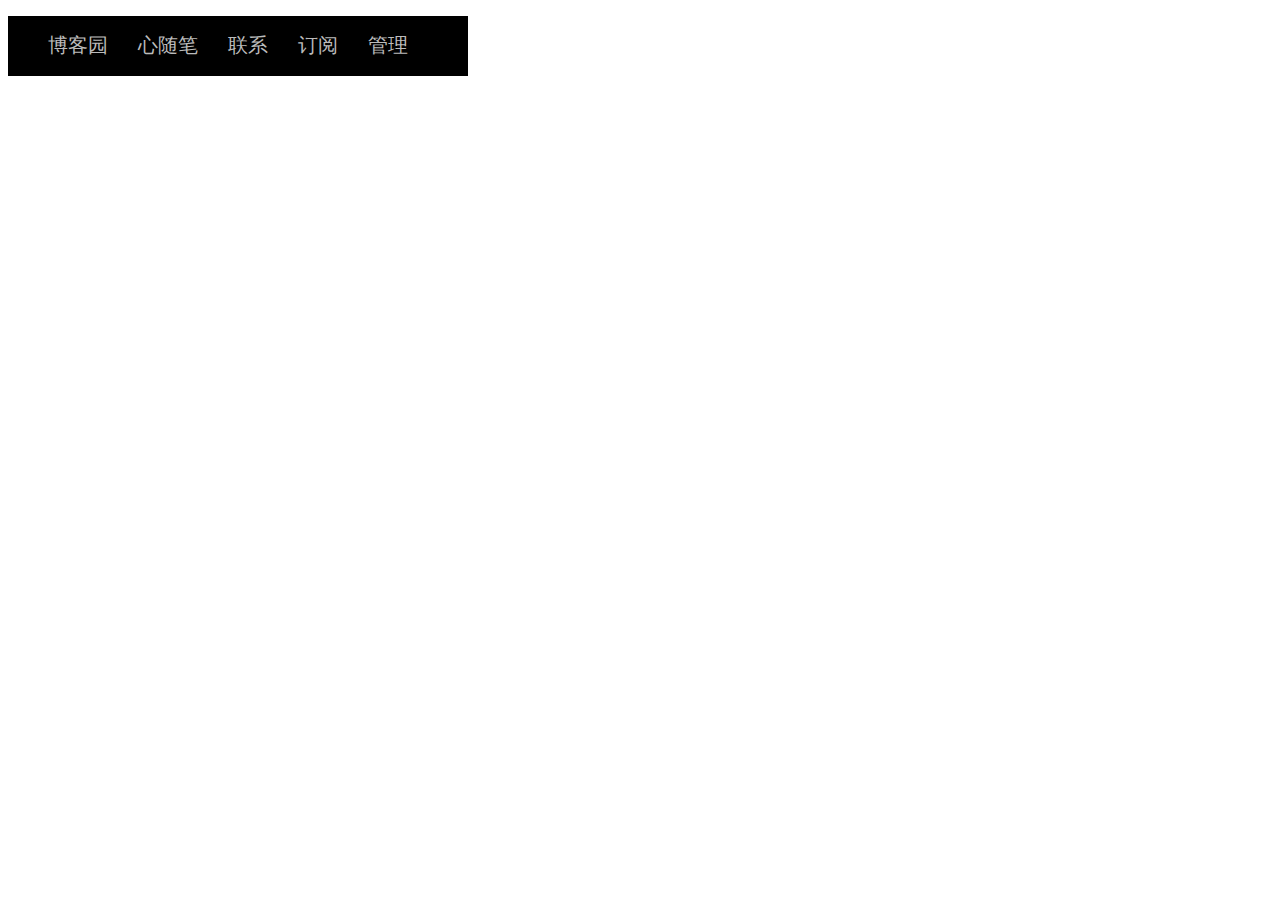
==== demo.html @ 61c54a55 "自学" ====
<!DOCTYPE html>
<html lang="em">
    <head>
        <meta charset="utf-8">
        <meta http-equiv="X-UA-Compatible" content="IE=edge">
        <title>导航栏目</title>
        <meta name="description" content="">
        <meta name="viewport" content="width=device-width, initial-scale=1">
        <link rel="stylesheet" href="">
        <style type="text/css">
            ul{
               list-style: none;/*去掉列表前面远点*/
               width: 420px;
               height: 60px;
               background-color: black;/* 设置背景为黑色 */
            }
            li{
                float:left;/* 平铺 */
                margin-right: 30px;
                margin-top: 16px;
            }
            a{
                text-decoration: none;/* 去掉下划线*/
                font-size: 20px;
                color: #bbbbbb;
                font-family: 微软雅黑； 
            }

        </style>
    </head>
    <body>
        <ul>
            <li><a href="">博客园</a></li>
            <li><a href="">心随笔</a></li>
            <li><a href="">联系</a></li>
            <li><a href="">订阅</a></li>
            <li><a href="">管理</a></li>
        </ul>
        
        <script src="" async defer></script>
    </body>
</html>
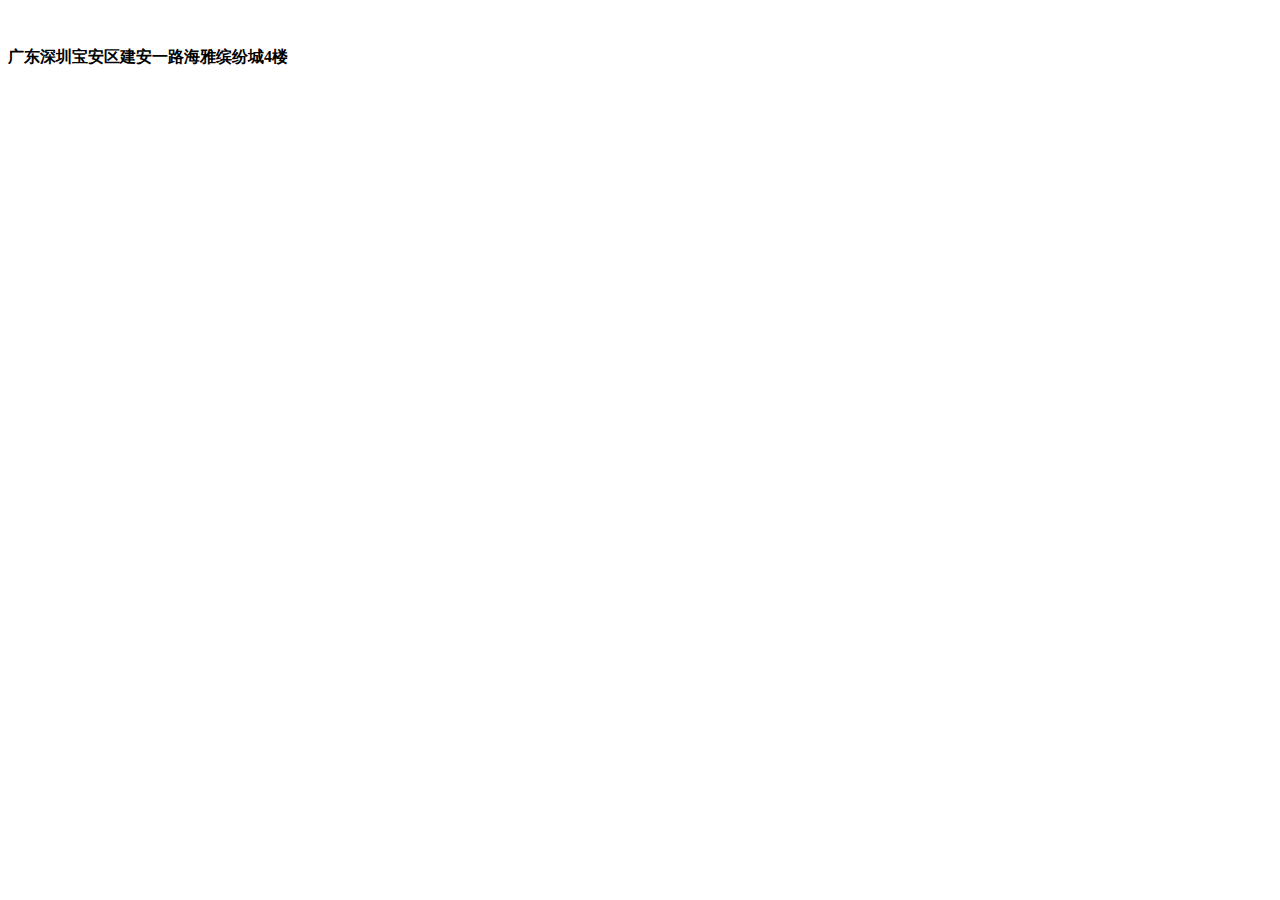
==== commit 9668f262: "博雅代码练习" ====
--- a/demo.html
+++ b/demo.html
@@ -1,42 +1,18 @@
 <!DOCTYPE html>
-<html lang="em">
-    <head>
-        <meta charset="utf-8">
-        <meta http-equiv="X-UA-Compatible" content="IE=edge">
-        <title>导航栏目</title>
-        <meta name="description" content="">
-        <meta name="viewport" content="width=device-width, initial-scale=1">
-        <link rel="stylesheet" href="">
-        <style type="text/css">
-            ul{
-               list-style: none;/*去掉列表前面远点*/
-               width: 420px;
-               height: 60px;
-               background-color: black;/* 设置背景为黑色 */
-            }
-            li{
-                float:left;/* 平铺 */
-                margin-right: 30px;
-                margin-top: 16px;
-            }
-            a{
-                text-decoration: none;/* 去掉下划线*/
-                font-size: 20px;
-                color: #bbbbbb;
-                font-family: 微软雅黑； 
-            }
-
-        </style>
-    </head>
-    <body>
-        <ul>
-            <li><a href="">博客园</a></li>
-            <li><a href="">心随笔</a></li>
-            <li><a href="">联系</a></li>
-            <li><a href="">订阅</a></li>
-            <li><a href="">管理</a></li>
-        </ul>
-        
-        <script src="" async defer></script>
-    </body>
+<html lang="en">
+	<TITle>加入我们</TITle>
+<head>
+	<meta charset="UTF-8">
+	<title>Document</title>
+    <link rel="stylesheet" href="index.css">
+</head>
+<body>
+	<div class="box">
+		<span class="dtc"></span>
+		<div class="image">
+			<img src="http://img.smyhvae.com/20180116_1116.jpg" alt="">
+		</div>
+		<h4>广东深圳宝安区建安一路海雅缤纷城4楼</h3>
+	</div>
+</body>
 </html>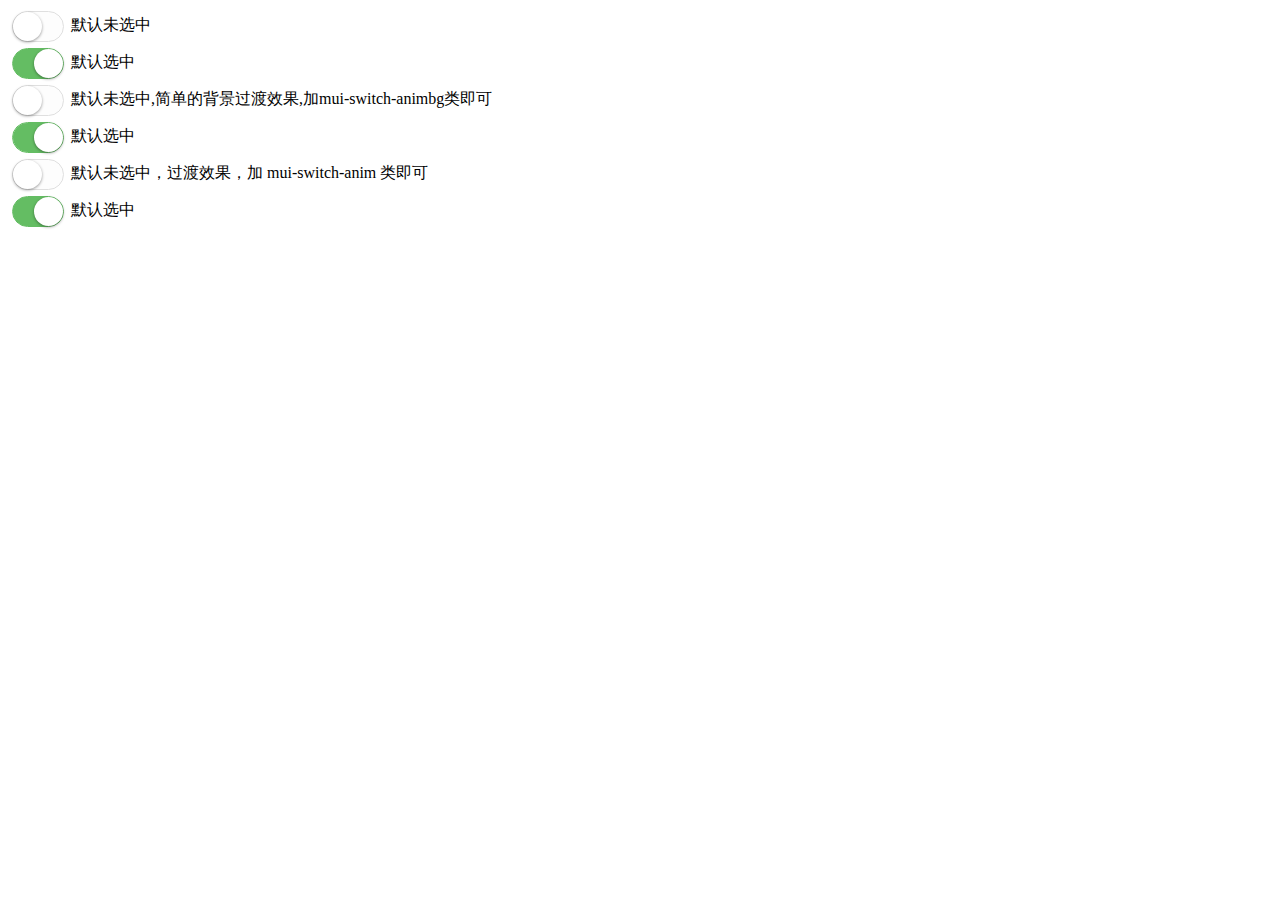
==== commit c53819a8: "练习" ====
--- a/demo.html
+++ b/demo.html
@@ -1,18 +1,122 @@
 <!DOCTYPE html>
 <html lang="en">
-	<TITle>加入我们</TITle>
+
 <head>
-	<meta charset="UTF-8">
-	<title>Document</title>
-    <link rel="stylesheet" href="index.css">
+    <meta charset="UTF-8">
+    <meta name="viewport" content="width=device-width, initial-scale=1.0">
+    <meta http-equiv="X-UA-Compatible" content="ie=edge">
+    <title>Document</title>
 </head>
+<style>
+    label {
+        display: block;
+        vertical-align: middle;
+    }
+
+    label,
+    input,
+    select {
+        vertical-align: middle;
+    }
+
+    .mui-switch {
+        width: 52px;
+        height: 31px;
+        position: relative;
+        border: 1px solid #dfdfdf;
+        background-color: #fdfdfd;
+        box-shadow: #dfdfdf 0 0 0 0 inset;
+        border-radius: 20px;
+        border-top-left-radius: 20px;
+        border-top-right-radius: 20px;
+        border-bottom-left-radius: 20px;
+        border-bottom-right-radius: 20px;
+        background-clip: content-box;
+        display: inline-block;
+        -webkit-appearance: none;
+        user-select: none;
+        outline: none;
+    }
+
+    .mui-switch:before {
+        content: '';
+        width: 29px;
+        height: 29px;
+        position: absolute;
+        top: 0px;
+        left: 0;
+        border-radius: 20px;
+        border-top-left-radius: 20px;
+        border-top-right-radius: 20px;
+        border-bottom-left-radius: 20px;
+        border-bottom-right-radius: 20px;
+        background-color: #fff;
+        box-shadow: 0 1px 3px rgba(0, 0, 0, 0.4);
+    }
+
+    .mui-switch:checked {
+        border-color: #64bd63;
+        box-shadow: #64bd63 0 0 0 16px inset;
+        background-color: #64bd63;
+    }
+
+    .mui-switch:checked:before {
+        left: 21px;
+    }
+
+    .mui-switch.mui-switch-animbg {
+        transition: background-color ease 0.4s;
+    }
+
+    .mui-switch.mui-switch-animbg:before {
+        transition: left 0.3s;
+    }
+
+    .mui-switch.mui-switch-animbg:checked {
+        box-shadow: #dfdfdf 0 0 0 0 inset;
+        background-color: #64bd63;
+        transition: border-color 0.4s, background-color ease 0.4s;
+    }
+
+    .mui-switch.mui-switch-animbg:checked:before {
+        transition: left 0.3s;
+    }
+
+    .mui-switch.mui-switch-anim {
+        transition: border cubic-bezier(0, 0, 0, 1) 0.4s, box-shadow cubic-bezier(0, 0, 0, 1) 0.4s;
+    }
+
+    .mui-switch.mui-switch-anim:before {
+        transition: left 0.3s;
+    }
+
+    .mui-switch.mui-switch-anim:checked {
+        box-shadow: #64bd63 0 0 0 16px inset;
+        background-color: #64bd63;
+        transition: border ease 0.4s, box-shadow ease 0.4s, background-color ease 1.2s;
+    }
+
+    .mui-switch.mui-switch-anim:checked:before {
+        transition: left 0.3s;
+    }
+
+    /*# sourceMappingURL=mui-switch.css.map */
+</style>
+
 <body>
-	<div class="box">
-		<span class="dtc"></span>
-		<div class="image">
-			<img src="http://img.smyhvae.com/20180116_1116.jpg" alt="">
-		</div>
-		<h4>广东深圳宝安区建安一路海雅缤纷城4楼</h3>
-	</div>
+    <label>
+        <input class="mui-switch" type="checkbox"> 默认未选中</label>
+    <label>
+        <input class="mui-switch" type="checkbox" checked> 默认选中</label>
+    <label>
+        <input class="mui-switch mui-switch-animbg" type="checkbox"> 默认未选中,简单的背景过渡效果,加mui-switch-animbg类即可</label>
+    <label>
+        <input class="mui-switch mui-switch-animbg" type="checkbox" checked> 默认选中</label>
+    <label>
+        <input class="mui-switch mui-switch-anim" type="checkbox"> 默认未选中，过渡效果，加 mui-switch-anim 类即可
+    </label>
+    <label>
+        <input class="mui-switch mui-switch-anim" type="checkbox" checked> 默认选中</label>
 </body>
+
 </html>